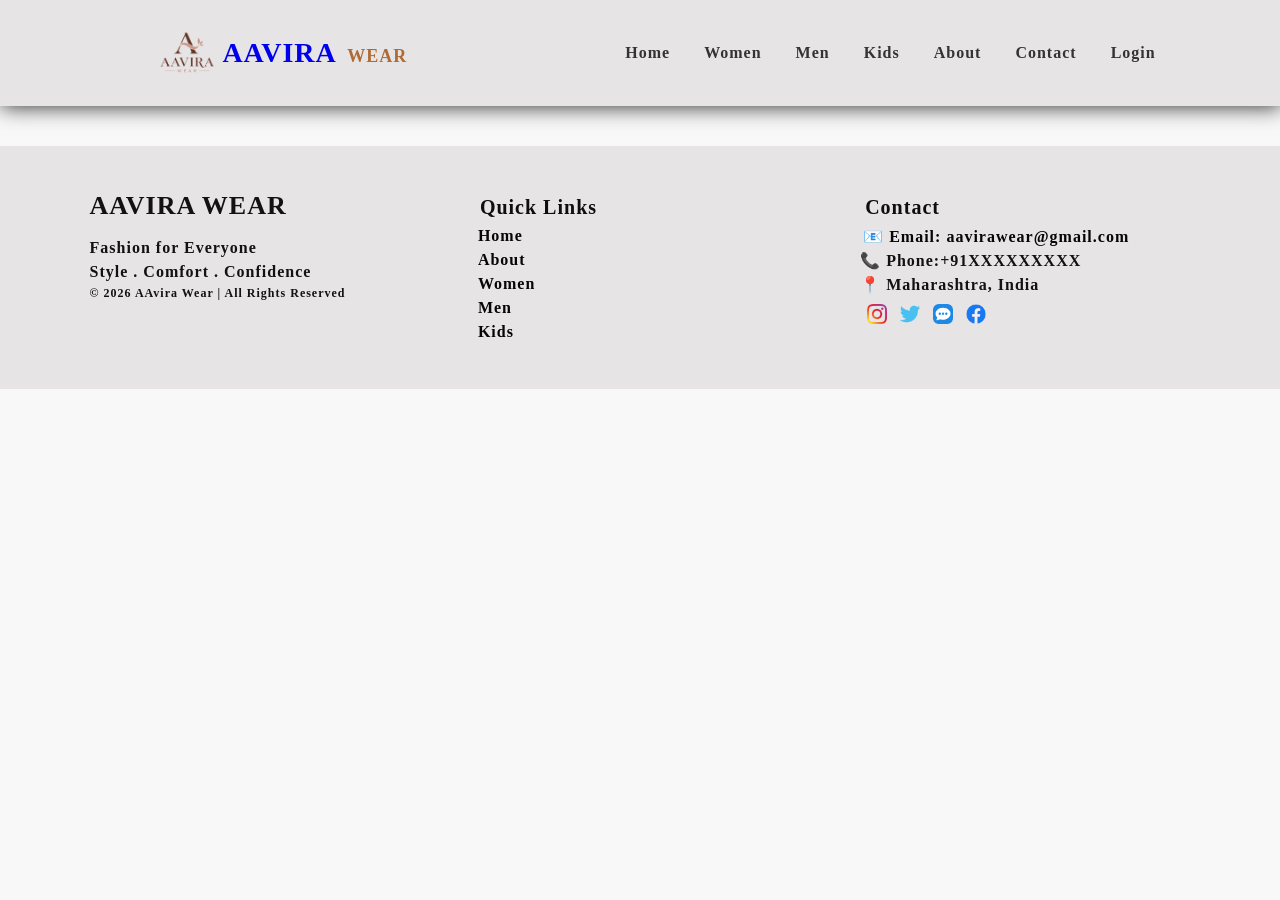
==== pages/about.html @ d1c9fb85 "Update index.html" ====
<!DOCTYPE html>
<html lang="en">
<head>
    <meta charset="UTF-8">
    <meta name="viewport" content="width=device-width, initial-scale=1.0">
    <title>Aavira Wear|Home</title>
   
    <link rel="stylesheet" href="./../css/style.css">
    
</head>
<body>
    <div class="header">
        <img src="./../img/logo.png" class="logo1">
        <a href="#" class="logo">
            AAVIRA <span>WEAR</span>
        </a>

        <button class="menu-btn">☰</button>

        <div class="nav-links">
            <a href="#">Home</a>
            <a href="#">Women</a>
            <a href="#">Men</a>
            <a href="#">Kids</a>
            <a href="#">About</a>
            <a href="#">Contact</a>
            <a href="#">Login</a>
        </div>
    </div>








<div class="footer">
        <div class="footer-content">
            <div>
                <h2>AAVIRA WEAR</h2>
                <p>
                    Fashion for Everyone
                </p>

                <p>
                    Style . Comfort . Confidence
                </p>
                <div class="copyright">
            <p>© 2026 AAvira Wear | All Rights Reserved</p>
        </div>
            </div>

            <div>
                <h3>Quick Links</h3>
                <a href="home.html">Home</a>
                <a href="about.html">About</a>
                <a href="#">Women</a>
                <a href="#">Men</a>
                <a href="#">Kids</a>
            </div>

            <div>
                <h3>Contact</h3>
                <a href="">
                   📧 Email: aavirawear@gmail.com
                </a>

                <p>
                    📞 Phone:+91XXXXXXXXX
                </p>

                <p>
                    📍 Maharashtra, India
                </p>

                <div>
                <a href="#" class="social-media">
                    <img src="./../img/instagram-icon.png" alt="">
                     <img src="./../img/tweter-icon.png" alt="">
                      <img src="./../img/massege-icon.png" alt="">
                       <img src="./../img/facebook-icon.png" alt="">
                </a>
            </div>
            </div>
            
        </div>
    </div>
---- css/style.css ----
*{
    margin: 0%;
    padding: 0%;
    font-family:'Times New Roman', Times, serif
}

body {
    margin: 0;
    padding: 0;
    box-sizing: border-box;
    font-family: Arial, sans-serif;
    background-color: #f8f8f8;
    
}
.header{
    background-color: #e6e4e5;
    color: black;
    padding: 18px 8%;
    display: flex;
    justify-content:start;
    align-items: center;
    box-shadow: 1px 1px 20px rgb(51, 51, 51);
}

.logo1{
    height: 70px;
    width: 70px;
    justify-content: space-around;
    margin-left: 50px;
}



.logo {
    text-decoration: none;
    font-size: 28px;
}
body {
    margin: 0;
    padding: 0;
    box-sizing: border-box;
    font-family: Arial, sans-serif;
    background-color: #f8f8f8;
    object-fit: cover;
    font-weight: bold;
    color: #222222;
    letter-spacing: 1px;
}
.logo span {
    font-size: 18px;
    color: #b06b35;
    margin-left: 4px;
    margin-right: 25px;
}

.menu-btn {
    display: none;
    border: none;
    background: none;
    font-size: 30px;
    cursor: pointer;
}
.nav-links {
    margin-left: 180px;
    display: flex;
    gap: 30px;
    padding: 11px;
}
.nav-links a {
    margin: 2px;
    text-decoration: none;
    color: #333333;
    font-size: 16px;
}
.nav-links a:hover {
    color: #b06b35;
}
.footer{
    background-color: #e6e4e5;
    color: #121212;
    margin-top: 40px;
}

.footer-content{
    width: 86%;
    margin: auto;
    padding: 45px 0;
    display: flex;
    justify-content: space-between;
    align-items: flex-start;
}

.footer-content>div{
    width: 30%;
}

.footer-content h2{
    font-size: 26px;
    margin-bottom: 15px;
}

.footer-content h3{
    font-size: 20px;
    color: #0f0e0d;
    margin-bottom: 18px;
    margin: 5px;
}

.footer-content p{
    line-height: 1.5;
    color: #121212;
}

.footer-content a{
    display:block;
    color: rgb(6, 6, 6);
    text-decoration: none;
    padding: 3px;
}

.footer-content a :hover{
    color: #eeeeee;
}

.copyright p{
    font-size: 12px;
}

.social-media img{
    height: 20px;
    width: 20px;
    margin: 4px;

}


@media (max-width: 1024px) {

    .header {
        padding: 15px 5%;
        justify-content: space-between;
    }

    .logo1 {
        height: 60px;
        width: 60px;
        margin-left: 10px;
    }

    .logo {
        font-size: 24px;
    }

    .logo span {
        font-size: 16px;
        margin-right: 0;
    }

    .menu-btn {
        display: block;
        font-size: 30px;
        margin-left: auto;
    }

    .nav-links {
        display: none;
    }

    .footer-content {
        width: 90%;
        padding: 35px 0;
        gap: 25px;
    }

    .footer-content > div {
        width: 30%;
    }

    .footer-content h2 {
        font-size: 23px;
    }

    .footer-content h3 {
        font-size: 18px;
    }

    .footer-content p,
    .footer-content a {
        font-size: 14px;
    }
}


@media (max-width: 768px) {


    .header {
        width: 100%;
        padding: 12px 5%;
        box-sizing: border-box;

        display: flex;
        align-items: center;
        justify-content: space-between;
    }

    .logo1 {
        height: 50px;
        width: 50px;
        margin-left: 0;
    }

    .logo {
        font-size: 22px;
    }

    .logo span {
        font-size: 14px;
        margin-left: 2px;
        margin-right: 0;
    }

    .menu-btn {
        display: block;

        border: none;
        background: none;

        font-size: 28px;
        cursor: pointer;

        margin-left: auto;
    }

    .nav-links {
        display: none;
    }

    .footer {
        margin-top: 30px;
    }

    .footer-content {
        width: 90%;

        padding: 30px 0;

        display: flex;
        flex-direction: column;

        gap: 25px;
    }

    .footer-content > div {
        width: 100%;
        text-align: center;
    }

    .footer-content h2 {
        font-size: 22px;
        margin-bottom: 12px;
    }

    .footer-content h3 {
        font-size: 18px;
        margin-bottom: 12px;
    }

    .footer-content p {
        font-size: 14px;
        line-height: 1.5;
    }

    .footer-content a {
        font-size: 14px;
        padding: 5px;
    }

    .social-media img {
        height: 22px;
        width: 22px;
        margin: 5px;
    }

    .copyright p {
        font-size: 11px;
    }
}


@media (max-width: 480px) {

    .header {
        padding: 10px 4%;
    }

    .logo1 {
        height: 45px;
        width: 45px;
    }

    .logo {
        font-size: 19px;
    }

    .logo span {
        font-size: 12px;
    }

    .menu-btn {
        font-size: 26px;
    }

    .footer-content {
        width: 92%;
        padding: 25px 0;
        gap: 20px;
    }

    .footer-content h2 {
        font-size: 20px;
    }

    .footer-content h3 {
        font-size: 17px;
    }

    .footer-content p,
    .footer-content a {
        font-size: 13px;
    }

    .social-media img {
        height: 20px;
        width: 20px;
    }

    .copyright p {
        font-size: 10px;
    }
}
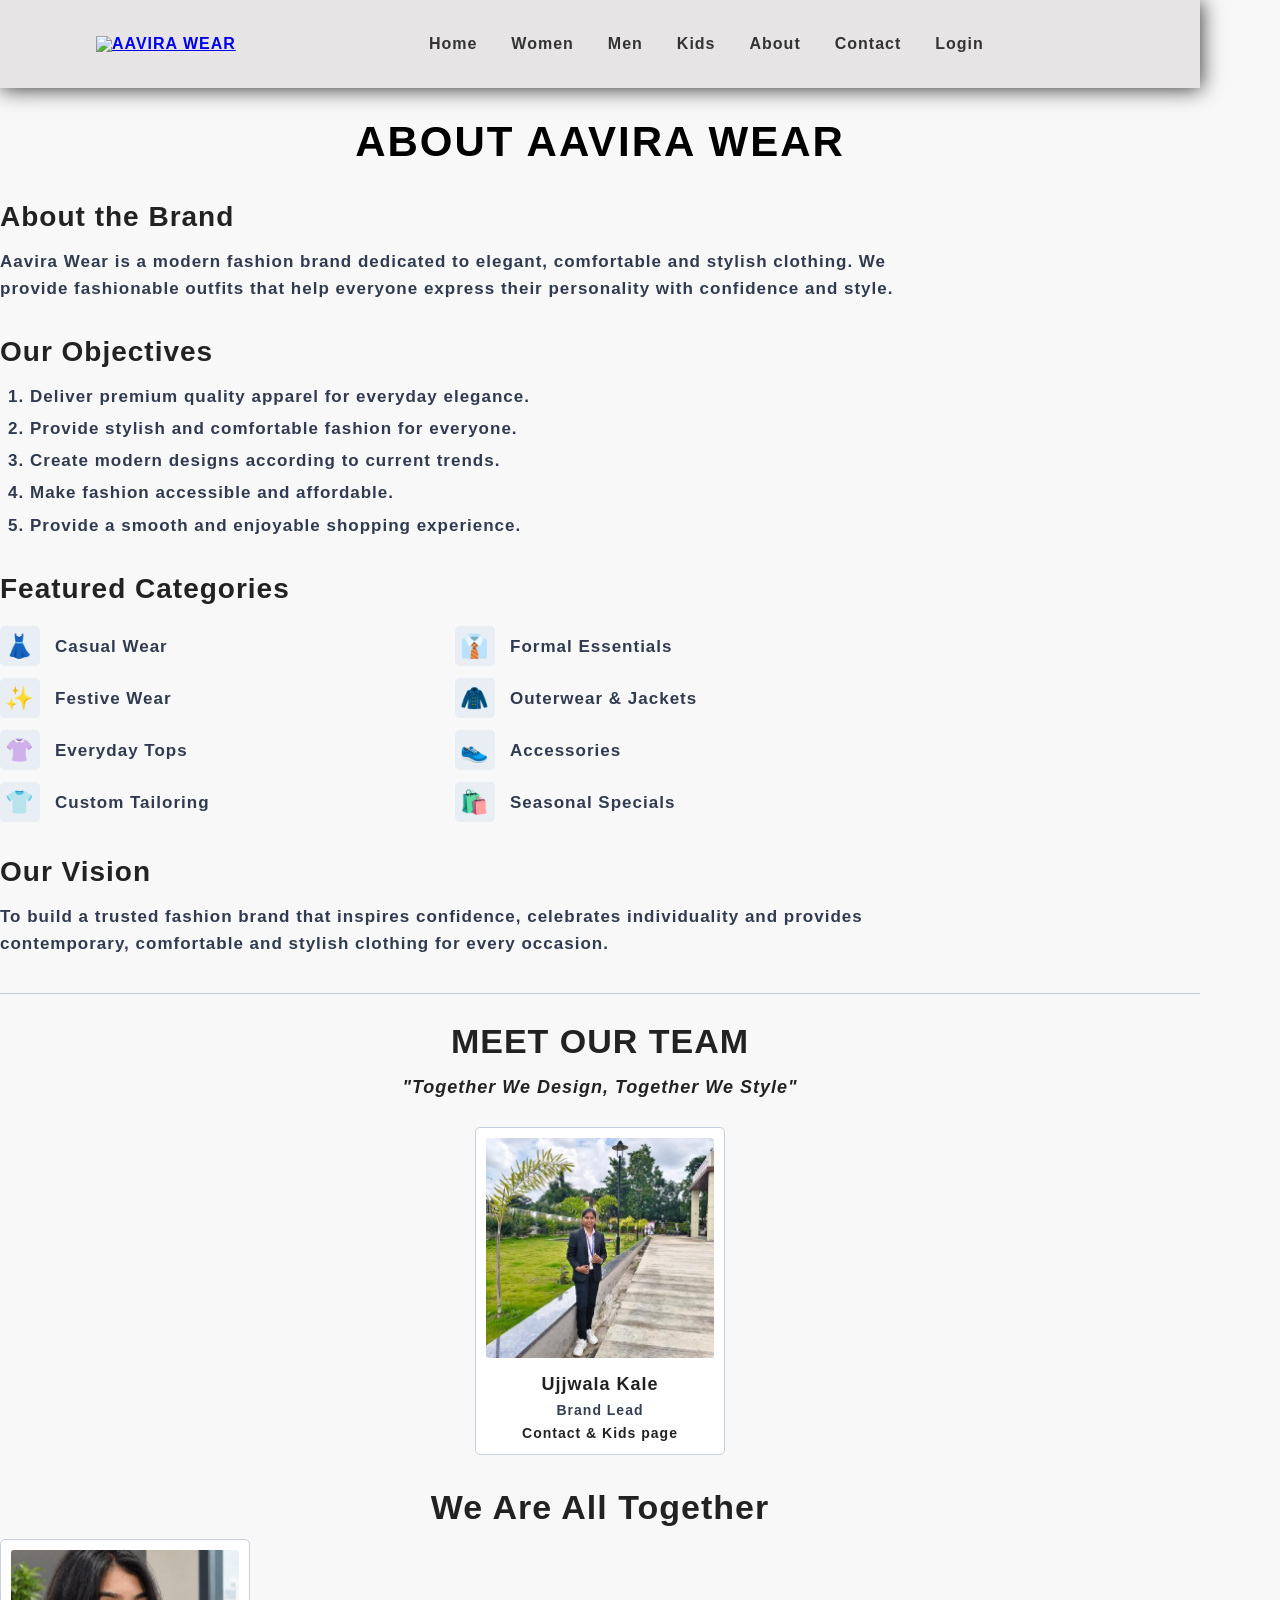
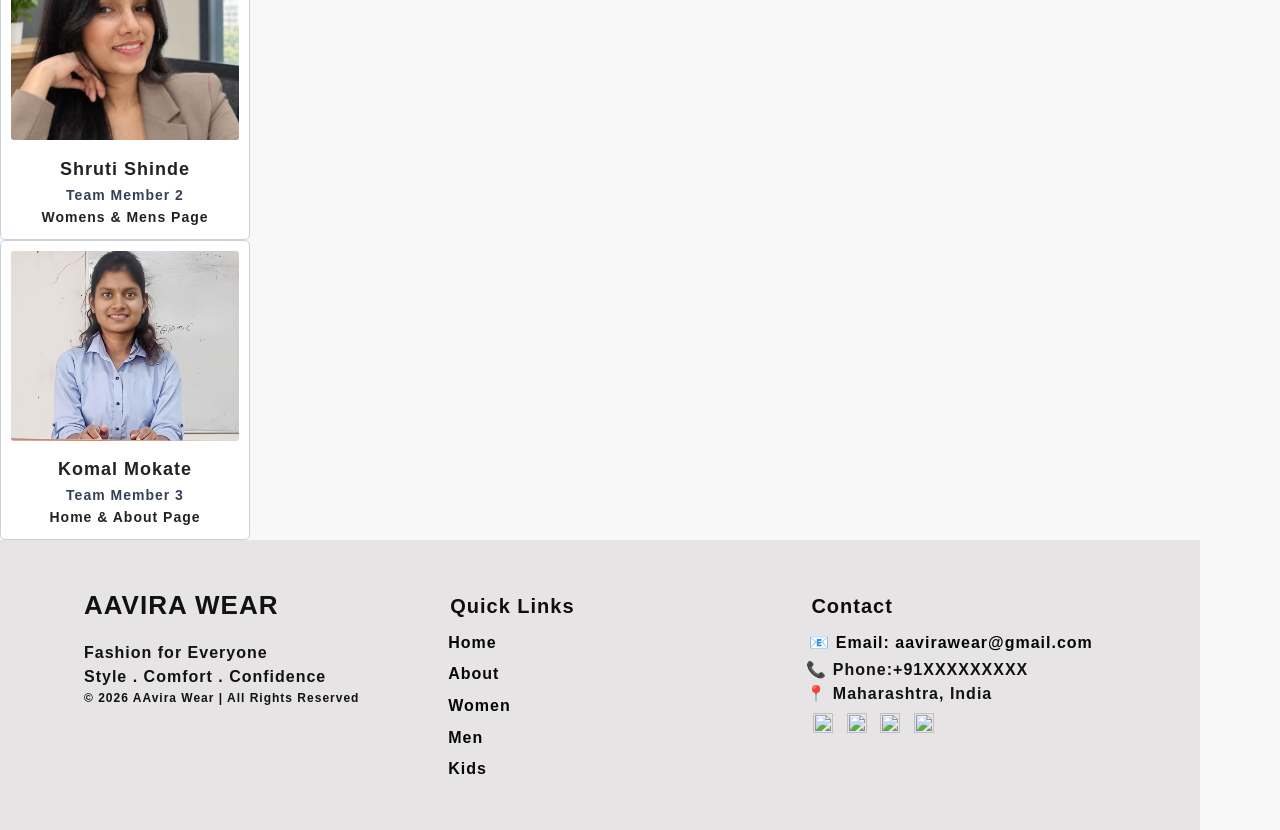
==== commit 3f5e36f6: "Complete merge and update Aavira Wear pages" ====
--- a/pages/about.html
+++ b/pages/about.html
@@ -1,14 +1,19 @@
 <!DOCTYPE html>
 <html lang="en">
+
 <head>
     <meta charset="UTF-8">
     <meta name="viewport" content="width=device-width, initial-scale=1.0">
-    <title>Aavira Wear|Home</title>
-   
+
+    <title>About - Aavira Wear</title>
+
+    <!-- External CSS -->
+    <link rel="stylesheet" href="./../css/about.css">
     <link rel="stylesheet" href="./../css/style.css">
-    
 </head>
+
 <body>
+
     <div class="header">
         <img src="./../img/logo.png" class="logo1">
         <a href="#" class="logo">
@@ -18,24 +23,197 @@
         <button class="menu-btn">☰</button>
 
         <div class="nav-links">
-            <a href="#">Home</a>
-            <a href="#">Women</a>
-            <a href="#">Men</a>
-            <a href="#">Kids</a>
-            <a href="#">About</a>
-            <a href="#">Contact</a>
-            <a href="#">Login</a>
-        </div>
-    </div>
-
-
-
-
-
-
-
-
-<div class="footer">
+            <a href="./../index.html">Home</a>
+            <a href="./women.html">Women</a>
+            <a href="./men.html">Men</a>
+            <a href="./kids.html">Kids</a>
+            <a href="./about.html">About</a>
+            <a href="./contact.html">Contact</a>
+            <a href="./login.html">Login</a>
+        </div>
+    </div>
+
+    <div class="main-title">
+        ABOUT AAVIRA WEAR
+    </div>
+
+    <div class="about-section">
+
+        <h2>About the Brand</h2>
+
+        <p>
+            Aavira Wear is a modern fashion brand dedicated to elegant,
+            comfortable and stylish clothing. We provide fashionable
+            outfits that help everyone express their personality with
+            confidence and style.
+        </p>
+
+    </div>
+
+    <div class="about-section">
+
+        <h2>Our Objectives</h2>
+
+        <ol class="objectives-list">
+
+            <li>
+                Deliver premium quality apparel for everyday elegance.
+            </li>
+
+            <li>
+                Provide stylish and comfortable fashion for everyone.
+            </li>
+
+            <li>
+                Create modern designs according to current trends.
+            </li>
+
+            <li>
+                Make fashion accessible and affordable.
+            </li>
+
+            <li>
+                Provide a smooth and enjoyable shopping experience.
+            </li>
+
+        </ol>
+
+    </div>
+
+    <div class="about-section">
+
+        <h2>Featured Categories</h2>
+
+        <div class="category-list">
+
+            <div class="category">
+                <span>👗</span>
+                <p>Casual Wear</p>
+            </div>
+
+            <div class="category">
+                <span>👔</span>
+                <p>Formal Essentials</p>
+            </div>
+
+            <div class="category">
+                <span>✨</span>
+                <p>Festive Wear</p>
+            </div>
+
+            <div class="category">
+                <span>🧥</span>
+                <p>Outerwear & Jackets</p>
+            </div>
+
+            <div class="category">
+                <span>👚</span>
+                <p>Everyday Tops</p>
+            </div>
+
+            <div class="category">
+                <span>👟</span>
+                <p>Accessories</p>
+            </div>
+
+            <div class="category">
+                <span>👕</span>
+                <p>Custom Tailoring</p>
+            </div>
+
+            <div class="category">
+                <span>🛍️</span>
+                <p>Seasonal Specials</p>
+            </div>
+
+        </div>
+
+    </div>
+
+    <div class="about-section">
+
+        <h2>Our Vision</h2>
+
+        <p>
+            To build a trusted fashion brand that inspires confidence,
+            celebrates individuality and provides contemporary,
+            comfortable and stylish clothing for every occasion.
+        </p>
+
+    </div>
+
+    <hr>
+
+    <div class="team-section">
+
+        <h2>MEET OUR TEAM</h2>
+
+        <p class="team-subtitle">
+            "Together We Design, Together We Style"
+        </p>
+
+        <div class="lead-card">
+
+            <img src="./../team-members/Kale-Ujjwala.jpg"
+                 alt="Ujjwala Kale">
+
+            <h3>Ujjwala Kale</h3>
+
+            <p class="role">
+                Brand Lead
+            </p>
+
+            <p>
+              Contact & Kids page
+            </p>
+
+        </div>
+
+        <h2 class="together-title">
+            We Are All Together
+        </h2>
+
+            <div class="profile-card">
+
+                <img src="./../team-members/Shruti-Shinde.jpg"
+                     alt="Shruti Shinde">
+
+                <h3>Shruti Shinde</h3>
+
+                <p class="role">
+                    Team Member 2
+                </p>
+
+                <p>
+                   Womens & Mens Page
+                </p>
+
+            </div>
+
+
+            <div class="profile-card">
+
+                <img src="./../team-members/komal-mokate1.jpg"
+                     alt="Komal Mokate">
+
+                <h3>Komal Mokate</h3>
+
+                <p class="role">
+                    Team Member 3
+                </p>
+
+                <p>
+                    Home & About Page
+                </p>
+
+            </div>
+
+        </div>
+
+    </div>
+
+
+    <div class="footer">
         <div class="footer-content">
             <div>
                 <h2>AAVIRA WEAR</h2>
@@ -76,13 +254,14 @@
 
                 <div>
                 <a href="#" class="social-media">
-                    <img src="./../img/instagram-icon.png" alt="">
-                     <img src="./../img/tweter-icon.png" alt="">
-                      <img src="./../img/massege-icon.png" alt="">
-                       <img src="./../img/facebook-icon.png" alt="">
+                    <img src="./img/instagram-icon.png" alt="">
+                     <img src="./img/tweter-icon.png" alt="">
+                      <img src="./img/massege-icon.png" alt="">
+                       <img src="./img/facebook-icon.png" alt="">
                 </a>
             </div>
             </div>
-            
-        </div>
-    </div>+
+</body>
+
+</html>
--- a/css/about.css
+++ b/css/about.css
@@ -0,0 +1,301 @@
+*{
+    margin: 0;
+    padding: 0;
+    box-sizing: border-box;
+}
+
+body{
+    font-family: "Times New Roman", Times, serif;
+    background-color: #ffffff;
+    color: #111827;
+    max-width: 1200px;
+    margin: auto;
+    padding: 25px 40px;
+    line-height: 1.6;
+}
+
+
+.main-title{
+    text-align: center;
+    font-size: 42px;
+    letter-spacing: 2px;
+    margin-bottom: 20px;
+    margin-top:20px;
+    color:black;
+}
+
+.nav-bar{
+    display: flex;
+    justify-content: center;
+    flex-wrap: wrap;
+    gap: 0;
+    border-top: 1px solid #b7ccc7;
+    border-bottom: 1px solid #b7c0cc;
+    padding: 10px 0;
+    margin-bottom: 35px;
+}
+
+.nav-bar a{
+    color: #0645ad;
+    text-decoration: none;
+    padding: 0 12px;
+    border-right: 1px solid #aaa;
+    font-size: 15px;
+}
+
+.nav-bar a:last-child {
+    border-right: none;
+}
+
+.nav-bar a:hover {
+    text-decoration: underline;
+}
+
+.about-section {
+    margin-bottom: 28px;
+}
+
+.about-section h2 {
+    font-size: 28px;
+    margin-bottom: 8px;
+}
+
+.about-section p {
+    font-size: 17px;
+    color: #303b50;
+    max-width: 950px;
+}
+
+.objectives-list {
+    padding-left: 30px;
+    font-size: 17px;
+    color: #303b50;
+}
+
+.objectives-list li {
+    margin-bottom: 5px;
+}
+
+.category-list {
+    display: grid;
+    grid-template-columns: 1fr 1fr;
+    gap: 12px 60px;
+    margin-top: 15px;
+    max-width: 850px;
+}
+
+.category {
+    display: flex;
+    align-items: center;
+    gap: 15px;
+}
+
+.category span {
+    width: 40px;
+    height: 40px;
+    display: flex;
+    align-items: center;
+    justify-content: center;
+    background-color: #e9eef5;
+    border-radius: 5px;
+    font-size: 23px;
+}
+
+.category p {
+    font-size: 17px;
+}
+
+
+hr {
+    border: none;
+    border-top: 1px solid #c5ccd5;
+    margin: 35px 0 20px;
+}
+
+
+.team-section {
+    text-align: center;
+}
+
+.team-section > h2 {
+    font-size: 34px;
+    margin-bottom: 5px;
+}
+
+.team-subtitle {
+    font-size: 18px;
+    font-style: italic;
+    margin-bottom: 25px;
+}
+
+
+.lead-card {
+    width: 250px;
+    margin: auto;
+    border: 1px solid #c7d0dc;
+    padding: 10px;
+    border-radius: 5px;
+    background-color: #fff;
+}
+
+.lead-card img {
+    width: 100%;
+    height: 220px;
+    object-fit: cover;
+    border-radius: 3px;
+}
+
+.lead-card h3 {
+    font-size: 18px;
+    margin-top: 5px;
+}
+
+.lead-card p {
+    font-size: 14px;
+}
+
+.role {
+    color: #344054;
+    font-weight: bold;
+}
+
+
+.together-title {
+    margin: 25px 0 15px;
+}
+
+.team-grid {
+    display: flex;
+    grid-template-columns: repeat(4, 1fr);
+    gap: 20px;
+     justify-content: space-around;
+}
+
+
+
+.profile-card {
+    border: 1px solid #c7d0dc;
+    border-radius: 5px;
+    padding: 10px;
+    background-color: #fff;
+     justify-content: space-between;
+     width:250px;
+    
+}
+
+.profile-card img {
+    width: 100%;
+    height: 190px;
+    object-fit: cover;
+    border-radius: 3px;
+}
+
+.profile-card h3 {
+    font-size: 18px;
+    margin-top: 7px;
+}
+
+.profile-card p {
+    font-size: 14px;
+}
+
+
+@media (max-width: 900px) {
+
+    body {
+        padding: 20px;
+    }
+
+    .main-title {
+        font-size: 34px;
+    }
+
+    .team-grid {
+        grid-template-columns: repeat(2, 1fr);
+    }
+
+    .category-list {
+        gap: 12px 30px;
+    }
+}
+
+@media (max-width: 600px) {
+
+    body {
+        padding: 15px;
+    }
+
+    .main-title {
+        font-size: 27px;
+        letter-spacing: 1px;
+    }
+
+    .nav-bar {
+        gap: 5px 0;
+    }
+
+    .nav-bar a {
+        font-size: 13px;
+        padding: 2px 7px;
+    }
+
+    .about-section h2 {
+        font-size: 23px;
+    }
+
+    .about-section p,
+    .objectives-list,
+    .category p {
+        font-size: 15px;
+    }
+
+    .category-list {
+        grid-template-columns: 1fr;
+        gap: 10px;
+    }
+
+    .team-section > h2 {
+        font-size: 27px;
+    }
+
+    .team-grid {
+        grid-template-columns: 1fr 1fr;
+        gap: 10px;
+    }
+
+    .profile-card img {
+        height: 160px;
+    }
+
+    .profile-card h3 {
+        font-size: 16px;
+    }
+
+    .profile-card p {
+        font-size: 12px;
+    }
+
+    .lead-card {
+        width: 180px;
+    }
+}
+
+
+@media (max-width: 400px) {
+
+    .main-title {
+        font-size: 23px;
+    }
+
+    .team-grid {
+        grid-template-columns: 1fr;
+    }
+
+    .profile-card img {
+        height: 220px;
+    }
+
+    .nav-bar a {
+        font-size: 12px;
+    }
+}
--- a/css/style.css
+++ b/css/style.css
@@ -1,16 +1,7 @@
 *{
     margin: 0%;
     padding: 0%;
-    font-family:'Times New Roman', Times, serif
-}
-
-body {
-    margin: 0;
-    padding: 0;
-    box-sizing: border-box;
-    font-family: Arial, sans-serif;
-    background-color: #f8f8f8;
-    
+    font-family:Arial, sans-serif;
 }
 .header{
     background-color: #e6e4e5;
@@ -22,19 +13,7 @@
     box-shadow: 1px 1px 20px rgb(51, 51, 51);
 }
 
-.logo1{
-    height: 70px;
-    width: 70px;
-    justify-content: space-around;
-    margin-left: 50px;
-}
-
-
-
-.logo {
-    text-decoration: none;
-    font-size: 28px;
-}
+
 body {
     margin: 0;
     padding: 0;
@@ -46,12 +25,7 @@
     color: #222222;
     letter-spacing: 1px;
 }
-.logo span {
-    font-size: 18px;
-    color: #b06b35;
-    margin-left: 4px;
-    margin-right: 25px;
-}
+
 
 .menu-btn {
     display: none;
@@ -133,8 +107,19 @@
 
 }
 
-
-@media (max-width: 1024px) {
+html,
+body {
+    margin: 0;
+    padding: 0;
+    width: 100%;
+}
+
+.footer {
+    width: 100%;
+    margin: 0;
+    box-sizing: border-box;
+}
+@media (max-width: 900px) {
 
     .header {
         padding: 15px 5%;
@@ -191,7 +176,7 @@
 }
 
 
-@media (max-width: 768px) {
+@media (max-width: 400px) {
 
 
     .header {
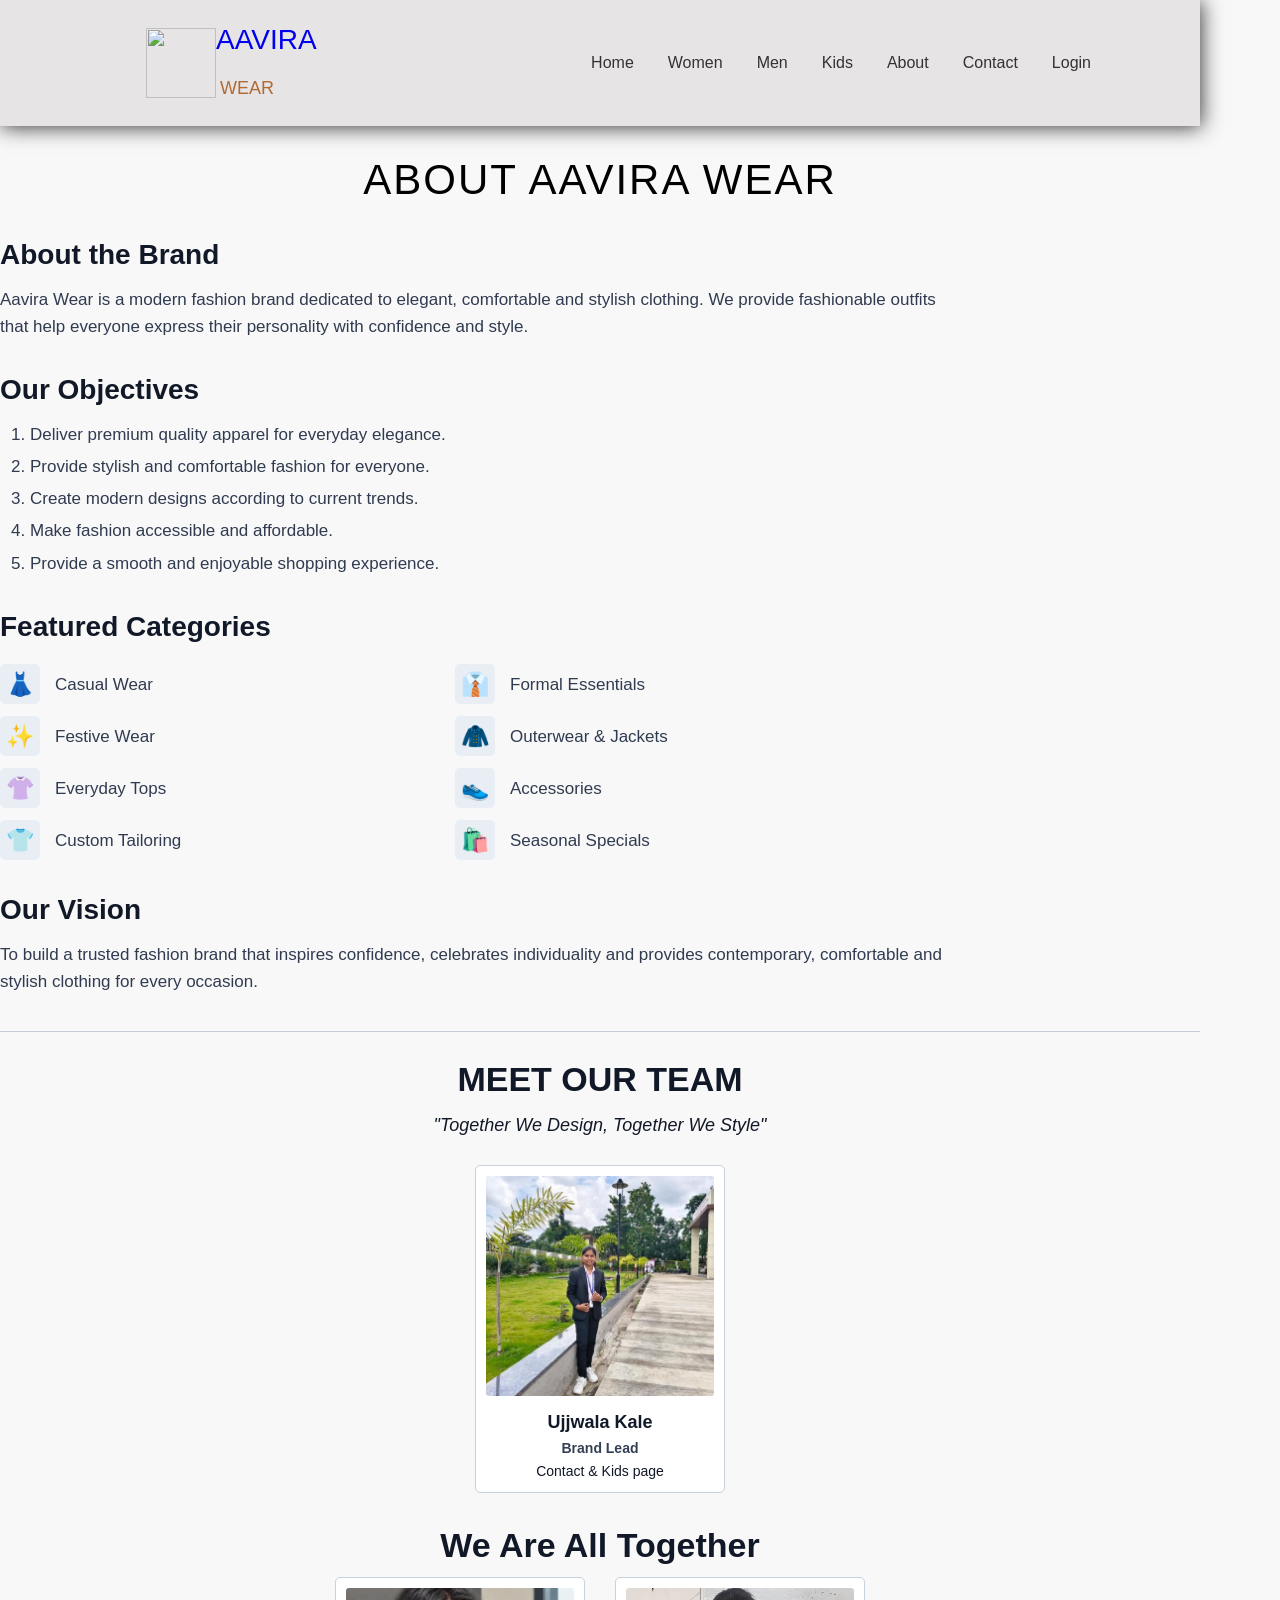
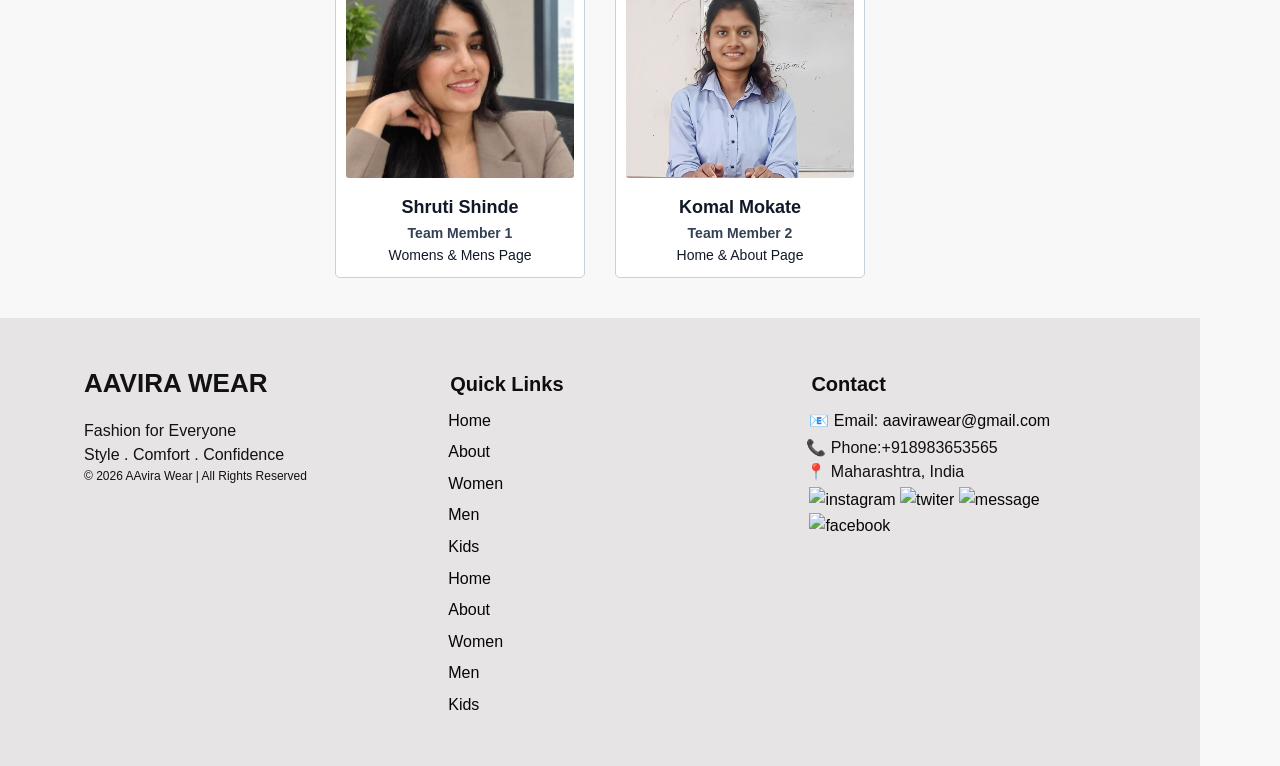
==== commit 33fe8528: "modified files" ====
--- a/pages/about.html
+++ b/pages/about.html
@@ -5,11 +5,12 @@
     <meta charset="UTF-8">
     <meta name="viewport" content="width=device-width, initial-scale=1.0">
 
+
     <title>About - Aavira Wear</title>
 
-    <!-- External CSS -->
     <link rel="stylesheet" href="./../css/about.css">
     <link rel="stylesheet" href="./../css/style.css">
+    
 </head>
 
 <body>
@@ -169,51 +170,39 @@
 
         </div>
 
-        <h2 class="together-title">
+         <h2 class="together-title">
             We Are All Together
         </h2>
-
+        <div class="profile-conatiner">
             <div class="profile-card">
 
                 <img src="./../team-members/Shruti-Shinde.jpg"
                      alt="Shruti Shinde">
-
                 <h3>Shruti Shinde</h3>
-
+                <p class="role">
+                    Team Member 1
+                </p>
+                <p>
+                   Womens & Mens Page
+                </p>
+            </div>
+            <div class="profile-card">
+                <img src="./../team-members/komal-mokate1.jpg"
+                     alt="Komal Mokate">
+                <h3>Komal Mokate</h3>
                 <p class="role">
                     Team Member 2
                 </p>
-
-                <p>
-                   Womens & Mens Page
-                </p>
-
-            </div>
-
-
-            <div class="profile-card">
-
-                <img src="./../team-members/komal-mokate1.jpg"
-                     alt="Komal Mokate">
-
-                <h3>Komal Mokate</h3>
-
-                <p class="role">
-                    Team Member 3
-                </p>
-
                 <p>
                     Home & About Page
                 </p>
-
-            </div>
-
-        </div>
-
-    </div>
-
-
-    <div class="footer">
+            </div>
+        </div>
+
+
+    </div>
+
+<div class="footer">
         <div class="footer-content">
             <div>
                 <h2>AAVIRA WEAR</h2>
@@ -231,11 +220,23 @@
 
             <div>
                 <h3>Quick Links</h3>
+
+
                 <a href="home.html">Home</a>
                 <a href="about.html">About</a>
                 <a href="#">Women</a>
                 <a href="#">Men</a>
                 <a href="#">Kids</a>
+
+
+
+                <a href="./index.html">Home</a>
+                <a href="./pages/about.html">About</a>
+                <a href="./pages/women.html">Women</a>
+                <a href="./pages/men.html">Men</a>
+                <a href="./pages/kids.html">Kids</a>
+
+
             </div>
 
             <div>
@@ -245,7 +246,10 @@
                 </a>
 
                 <p>
-                    📞 Phone:+91XXXXXXXXX
+
+                    📞 Phone:+918983653565
+
+
                 </p>
 
                 <p>
@@ -253,15 +257,15 @@
                 </p>
 
                 <div>
-                <a href="#" class="social-media">
-                    <img src="./img/instagram-icon.png" alt="">
-                     <img src="./img/tweter-icon.png" alt="">
-                      <img src="./img/massege-icon.png" alt="">
-                       <img src="./img/facebook-icon.png" alt="">
+                    <a >
+                    <img src="jpg" alt="instagram">
+                     <img src="./img/home-img/twitter.jpg" alt="twiter">
+                      <img src="./img/home-img/message.jpg" alt="message">
+                       <img src="./img/home-img/facebook.jpg" alt="facebook">
                 </a>
             </div>
             </div>
-
+            
+        </div>
+</div>
 </body>
-
-</html>
--- a/css/about.css
+++ b/css/about.css
@@ -165,12 +165,20 @@
 }
 
 .team-grid {
-    display: flex;
-    grid-template-columns: repeat(4, 1fr);
+    display:flex;
+    grid-template-row: repeat(4, 1fr);
     gap: 20px;
      justify-content: space-around;
-}
-
+     flex-direction:row;
+}
+
+.profile-conatiner{
+    display:flex;
+    justify-content:center;
+    align-items:stretch;
+    gap:30px;
+    flex-wrap:wrap;
+}
 
 
 .profile-card {
@@ -180,6 +188,7 @@
     background-color: #fff;
      justify-content: space-between;
      width:250px;
+      flex-direction:row;
     
 }
 
--- a/css/style.css
+++ b/css/style.css
@@ -2,6 +2,15 @@
     margin: 0%;
     padding: 0%;
     font-family:Arial, sans-serif;
+}
+
+body {
+    margin: 0;
+    padding: 0;
+    box-sizing: border-box;
+    font-family: Arial, sans-serif;
+    background-color: #f8f8f8;
+    
 }
 .header{
     background-color: #e6e4e5;
@@ -11,9 +20,24 @@
     justify-content:start;
     align-items: center;
     box-shadow: 1px 1px 20px rgb(51, 51, 51);
-}
-
-
+
+}
+
+.logo1{
+    height: 70px;
+    width: 70px;
+    justify-content: space-around;
+    margin-left: 50px;
+}
+
+
+
+.logo {
+    text-decoration: none;
+    font-size: 28px;
+}
+
+}
 body {
     margin: 0;
     padding: 0;
@@ -25,7 +49,12 @@
     color: #222222;
     letter-spacing: 1px;
 }
-
+.logo span {
+    font-size: 18px;
+    color: #b06b35;
+    margin-left: 4px;
+    margin-right: 25px;
+}
 
 .menu-btn {
     display: none;
@@ -98,6 +127,7 @@
 
 .copyright p{
     font-size: 12px;
+
 }
 
 .social-media img{
@@ -107,19 +137,8 @@
 
 }
 
-html,
-body {
-    margin: 0;
-    padding: 0;
-    width: 100%;
-}
-
-.footer {
-    width: 100%;
-    margin: 0;
-    box-sizing: border-box;
-}
-@media (max-width: 900px) {
+
+@media (max-width: 1024px) {
 
     .header {
         padding: 15px 5%;
@@ -176,7 +195,7 @@
 }
 
 
-@media (max-width: 400px) {
+@media (max-width: 768px) {
 
 
     .header {
@@ -272,6 +291,170 @@
     }
 }
 
+=======
+}
+
+.social-media img{
+    height: 20px;
+    width: 20px;
+    margin: 4px;
+
+}
+
+
+@media (max-width: 1024px) {
+
+    .header {
+        padding: 15px 5%;
+        justify-content: space-between;
+    }
+
+    .logo1 {
+        height: 60px;
+        width: 60px;
+        margin-left: 10px;
+    }
+
+    .logo {
+        font-size: 24px;
+    }
+
+    .logo span {
+        font-size: 16px;
+        margin-right: 0;
+    }
+
+    .menu-btn {
+        display: block;
+        font-size: 30px;
+        margin-left: auto;
+    }
+
+    .nav-links {
+        display: none;
+    }
+
+    .footer-content {
+        width: 90%;
+        padding: 35px 0;
+        gap: 25px;
+    }
+
+    .footer-content > div {
+        width: 30%;
+    }
+
+    .footer-content h2 {
+        font-size: 23px;
+    }
+
+    .footer-content h3 {
+        font-size: 18px;
+    }
+
+    .footer-content p,
+    .footer-content a {
+        font-size: 14px;
+    }
+}
+
+
+@media (max-width: 768px) {
+
+
+    .header {
+        width: 100%;
+        padding: 12px 5%;
+        box-sizing: border-box;
+
+        display: flex;
+        align-items: center;
+        justify-content: space-between;
+    }
+
+    .logo1 {
+        height: 50px;
+        width: 50px;
+        margin-left: 0;
+    }
+
+    .logo {
+        font-size: 22px;
+    }
+
+    .logo span {
+        font-size: 14px;
+        margin-left: 2px;
+        margin-right: 0;
+    }
+
+    .menu-btn {
+        display: block;
+
+        border: none;
+        background: none;
+
+        font-size: 28px;
+        cursor: pointer;
+
+        margin-left: auto;
+    }
+
+    .nav-links {
+        display: none;
+    }
+
+    .footer {
+        margin-top: 30px;
+    }
+
+    .footer-content {
+        width: 90%;
+
+        padding: 30px 0;
+
+        display: flex;
+        flex-direction: column;
+
+        gap: 25px;
+    }
+
+    .footer-content > div {
+        width: 100%;
+        text-align: center;
+    }
+
+    .footer-content h2 {
+        font-size: 22px;
+        margin-bottom: 12px;
+    }
+
+    .footer-content h3 {
+        font-size: 18px;
+        margin-bottom: 12px;
+    }
+
+    .footer-content p {
+        font-size: 14px;
+        line-height: 1.5;
+    }
+
+    .footer-content a {
+        font-size: 14px;
+        padding: 5px;
+    }
+
+    .social-media img {
+        height: 22px;
+        width: 22px;
+        margin: 5px;
+    }
+
+    .copyright p {
+        font-size: 11px;
+    }
+}
+
 
 @media (max-width: 480px) {
 
